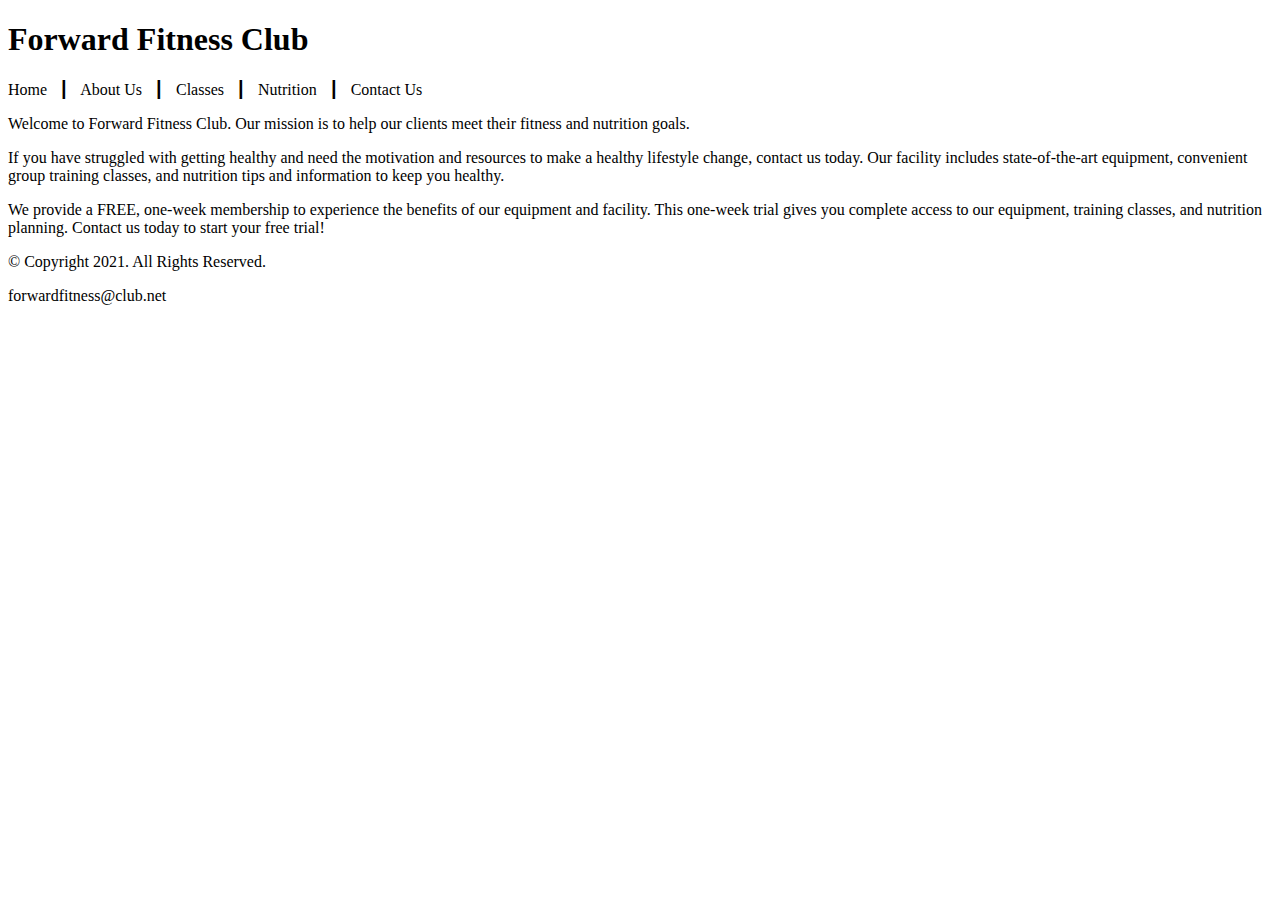
==== Fitness/index.html @ cd08a441 "Delete one index.html and add another" ====
<!DOCTYPE html>
<!-- This website template was created by: Prahalad Bhagavatula-->
<html lang="en">
    <head>
        <title>Forward Fitness Club></title>
        <meta charset="utf-8">
    </head>
    <body>
        <!-- Use header area for website name/logo -->
        <header>
            <h1>Forward Fitness Club</h1>
        </header>

        <!-- Use nav area to add hyperlinks to other pages within website -->
        <nav>
            <p>
                Home &nbsp; &#9475; &nbsp;
                About Us &nbsp; &#9475; &nbsp;
                Classes &nbsp; &#9475; &nbsp;
                Nutrition &nbsp; &#9475; &nbsp;
                Contact Us  
            </p>

        </nav>
        <!-- Use the main area to add main content of the webpage -->
        <main>
            <p>Welcome to Forward Fitness Club. Our mission is to help our clients meet their fitness and nutrition goals.</p>
            <p>If you have struggled with getting healthy and need the motivation and resources to make a healthy lifestyle change, contact us today. Our facility includes state-of-the-art equipment, convenient group training classes, and nutrition tips and information to keep you healthy.</p>
            <p>We provide a FREE, one-week membership to experience the benefits of our equipment and facility. This one-week trial gives you complete access to our equipment, training classes, and nutrition planning. Contact us today to start your free trial!</p>
        
        </main>
        
        <!--Use the footer area to add webpage footer content -->
        <footer>
            <p>&copy; Copyright 2021. All Rights Reserved.</p>
            <p>forwardfitness@club.net</p>
        </footer>
    </body>
</html>
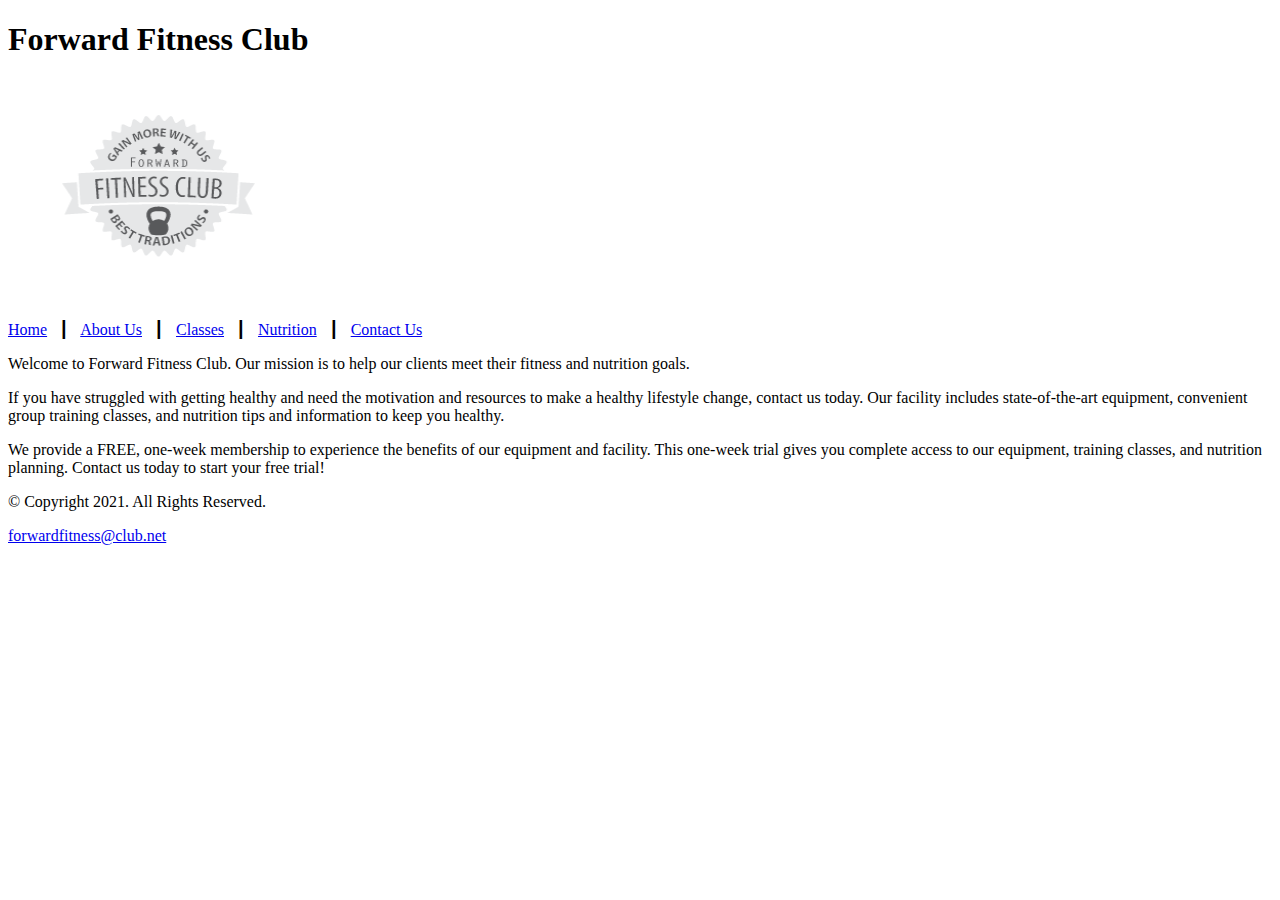
==== commit 1853dfb6: "Getting ready for Chapter 3 homework" ====
--- a/Fitness/index.html
+++ b/Fitness/index.html
@@ -1,39 +1,43 @@
 <!DOCTYPE html>
-<!-- This website template was created by: Prahalad Bhagavatula-->
+<!-- This website template was created by: Prahalad Bhagavatula; ISM 5994-->
 <html lang="en">
     <head>
         <title>Forward Fitness Club></title>
         <meta charset="utf-8">
     </head>
     <body>
-        <!-- Use header area for website name/logo -->
-        <header>
-            <h1>Forward Fitness Club</h1>
-        </header>
+        <div id="container">
+            <!-- Use header area for website name/logo -->
+            <header>
+                <h1>Forward Fitness Club</h1>
+                <a href="index.html"><img src="images/forward-fitness-logo.png" alt="Forward Fitness Club Logo" height="220" width="297"></a>
+            </header>
 
-        <!-- Use nav area to add hyperlinks to other pages within website -->
-        <nav>
-            <p>
-                Home &nbsp; &#9475; &nbsp;
-                About Us &nbsp; &#9475; &nbsp;
-                Classes &nbsp; &#9475; &nbsp;
-                Nutrition &nbsp; &#9475; &nbsp;
-                Contact Us  
-            </p>
+            <!-- Use nav area to add hyperlinks to other pages within website -->
+            <nav>
+                <p>
+                    <a href="index.html">Home</a> &nbsp; &#9475; &nbsp;
+                    <a href="about.html">About Us</a> &nbsp; &#9475; &nbsp;
+                    <a href="classes.html">Classes</a> &nbsp; &#9475; &nbsp;
+                    <a href="nutrition.html">Nutrition</a> &nbsp; &#9475; &nbsp;
+                    <a href="contact.html">Contact Us</a>  
+                </p>
 
-        </nav>
-        <!-- Use the main area to add main content of the webpage -->
-        <main>
-            <p>Welcome to Forward Fitness Club. Our mission is to help our clients meet their fitness and nutrition goals.</p>
-            <p>If you have struggled with getting healthy and need the motivation and resources to make a healthy lifestyle change, contact us today. Our facility includes state-of-the-art equipment, convenient group training classes, and nutrition tips and information to keep you healthy.</p>
-            <p>We provide a FREE, one-week membership to experience the benefits of our equipment and facility. This one-week trial gives you complete access to our equipment, training classes, and nutrition planning. Contact us today to start your free trial!</p>
-        
-        </main>
-        
-        <!--Use the footer area to add webpage footer content -->
-        <footer>
-            <p>&copy; Copyright 2021. All Rights Reserved.</p>
-            <p>forwardfitness@club.net</p>
-        </footer>
+            </nav>
+            <!-- Use the main area to add main content of the webpage -->
+            <main>
+                <div id="intro">
+                <p>Welcome to Forward Fitness Club. Our mission is to help our clients meet their fitness and nutrition goals.</p>
+                <p>If you have struggled with getting healthy and need the motivation and resources to make a healthy lifestyle change, contact us today. Our facility includes state-of-the-art equipment, convenient group training classes, and nutrition tips and information to keep you healthy.</p>
+                <p>We provide a FREE, one-week membership to experience the benefits of our equipment and facility. This one-week trial gives you complete access to our equipment, training classes, and nutrition planning. Contact us today to start your free trial!</p>
+                </div>
+            </main>
+            
+            <!--Use the footer area to add webpage footer content -->
+            <footer>
+                <p>&copy; Copyright 2021. All Rights Reserved.</p>
+                <p><a href="mailto:forwardfitness@club.net">forwardfitness@club.net</a></p>
+            </footer>
+        </div>
     </body>
 </html>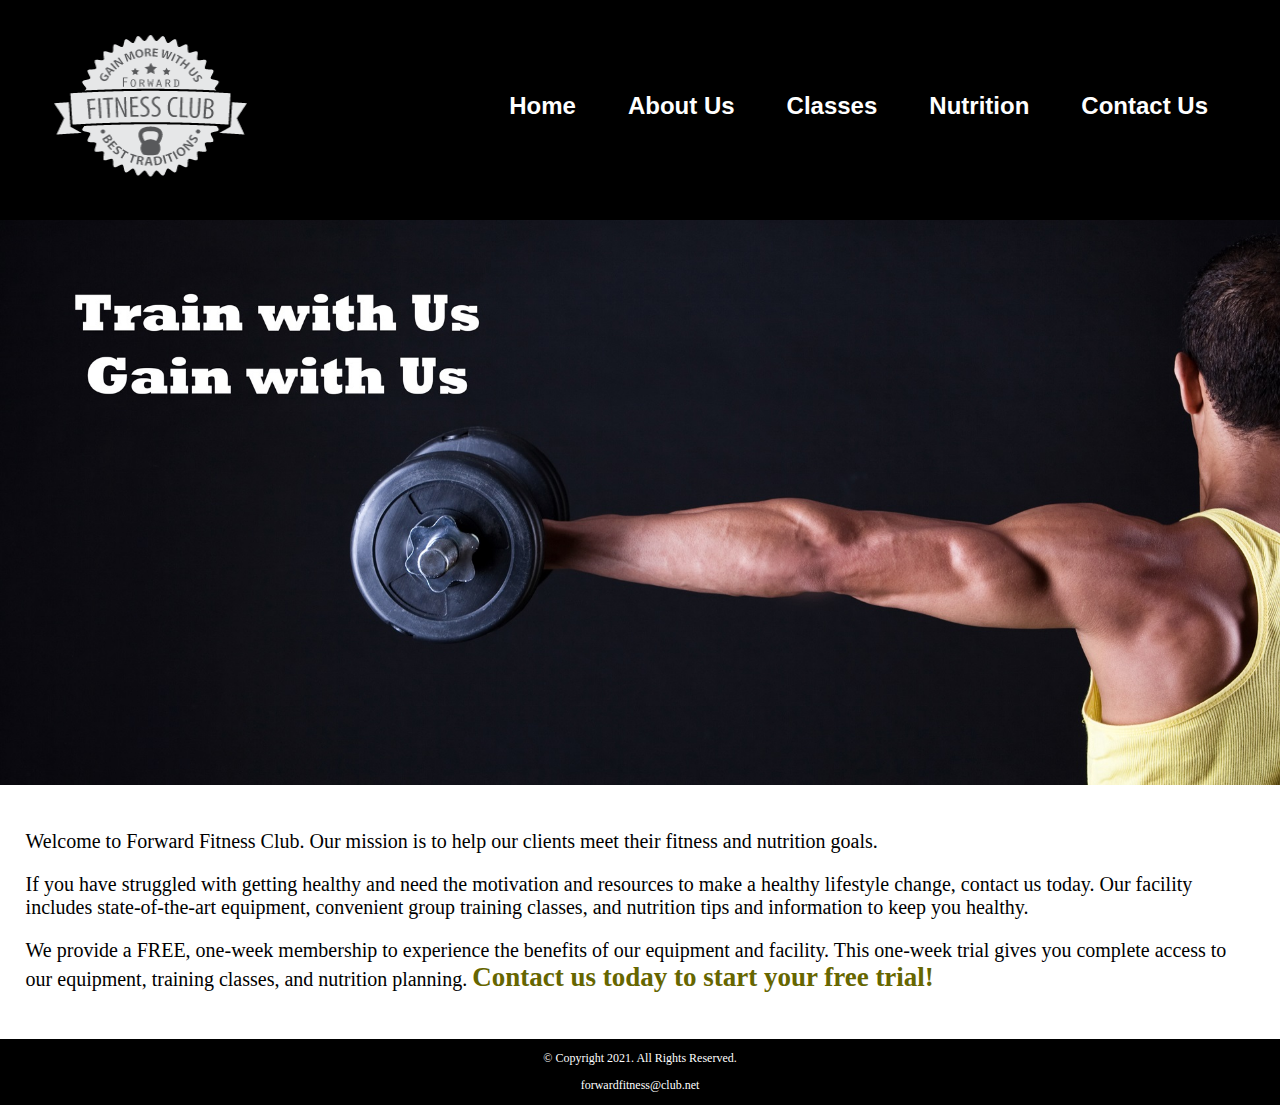
==== commit 8de0130e: "Chapter 4" ====
--- a/Fitness/index.html
+++ b/Fitness/index.html
@@ -4,32 +4,38 @@
     <head>
         <title>Forward Fitness Club></title>
         <meta charset="utf-8">
+        <link rel="stylesheet" href="css/styles.css">
     </head>
     <body>
         <div id="container">
             <!-- Use header area for website name/logo -->
             <header>
-                <h1>Forward Fitness Club</h1>
                 <a href="index.html"><img src="images/forward-fitness-logo.png" alt="Forward Fitness Club Logo" height="220" width="297"></a>
             </header>
 
             <!-- Use nav area to add hyperlinks to other pages within website -->
             <nav>
-                <p>
-                    <a href="index.html">Home</a> &nbsp; &#9475; &nbsp;
-                    <a href="about.html">About Us</a> &nbsp; &#9475; &nbsp;
-                    <a href="classes.html">Classes</a> &nbsp; &#9475; &nbsp;
-                    <a href="nutrition.html">Nutrition</a> &nbsp; &#9475; &nbsp;
-                    <a href="contact.html">Contact Us</a>  
-                </p>
+                <ul>
+                    <li><a href="index.html">Home</a></li> 
+                    <li><a href="about.html">About Us</a></li> 
+                    <li><a href="classes.html">Classes</a></li> 
+                    <li><a href="nutrition.html">Nutrition</a></li> 
+                    <li><a href="contact.html">Contact Us</a></li>  
+                </ul>
 
             </nav>
+
+             <!-- Hero Image --> 
+            <div id="hero">
+                <img src="images/hero-image.jpg" alt="left arm extended holding a weight">
+             </div>
+
             <!-- Use the main area to add main content of the webpage -->
             <main>
                 <div id="intro">
                 <p>Welcome to Forward Fitness Club. Our mission is to help our clients meet their fitness and nutrition goals.</p>
                 <p>If you have struggled with getting healthy and need the motivation and resources to make a healthy lifestyle change, contact us today. Our facility includes state-of-the-art equipment, convenient group training classes, and nutrition tips and information to keep you healthy.</p>
-                <p>We provide a FREE, one-week membership to experience the benefits of our equipment and facility. This one-week trial gives you complete access to our equipment, training classes, and nutrition planning. Contact us today to start your free trial!</p>
+                <p>We provide a FREE, one-week membership to experience the benefits of our equipment and facility. This one-week trial gives you complete access to our equipment, training classes, and nutrition planning. <span class="action">Contact us today to start your free trial!</span></p>
                 </div>
             </main>
             
--- a/Fitness/css/styles.css
+++ b/Fitness/css/styles.css
@@ -0,0 +1,125 @@
+/*
+Author: Prahalad Bhagavatula
+Date: 02/09/21
+File name: styles.css
+/*
+
+/* CSS Reset */
+body, header, nav, main, footer, h1, div, img {
+    margin: 0;
+    padding: 0;
+    border: 0;
+}
+
+body {
+    background-color: #000;
+}
+
+img {
+    max-width: 100%;
+    display: block;
+}
+
+/* Style rule for header */
+header {
+    width: 25%;
+    float: left;
+}
+
+/* Style rule for navigation are */
+nav{
+    width: 70%;
+    float: right;
+    margin: 5em 3em 0 0;
+}
+
+nav ul {
+    list-style-type: none;
+    margin: 0;
+    text-align: right;
+}
+
+nav li {
+    display: inline-block;
+    font-size: 1.5em;
+    font-family: Verdana, Arial, sans-serif;
+    font-weight: bold;
+
+
+}
+
+nav li a {
+    display: block;
+    color: #fff;
+    text-align: center;
+    padding: 0.5em 1em;
+    text-decoration: none;
+}
+
+/* Style rules for main content */
+main{
+    clear: left;
+    background-color: #fff;
+    padding: 2%;
+    font-size: 1.25em;
+}
+
+.action {
+    font-size: 1.35em;
+    color: #666600;
+    font-weight: bold;
+}
+
+#weights, #cardio, #training {
+   width: 29%;
+   float: left;
+   margin: 0 2%; 
+}
+
+#exercises {
+    clear: left;
+    border-top: 1px solid #000;
+    border-bottom: 1px solid #000;
+    background-color: #f2f2f2;
+    padding: 1% 2%;
+}
+
+#exercises dt {
+    font-weight: bold;
+}
+
+#exercises dd {
+    padding: 0.5% 1% 2% 0;
+}
+
+.external-link {
+    color: #666600;
+    font-weight: bold;
+    text-decoration: none;
+}
+
+#contact {
+    text-align: center;
+}
+
+#contact a {
+    color: #666600;
+    text-decoration: none;
+}
+
+.map {
+    border: 8px solid #000;
+}
+
+/* Style rules for footer content */
+footer p{
+    font-size: 0.75em;
+    text-align: center;
+    color: #fff;
+    padding: 0 1em;
+}
+
+footer p a {
+    color: #fff;
+    text-decoration: none;
+}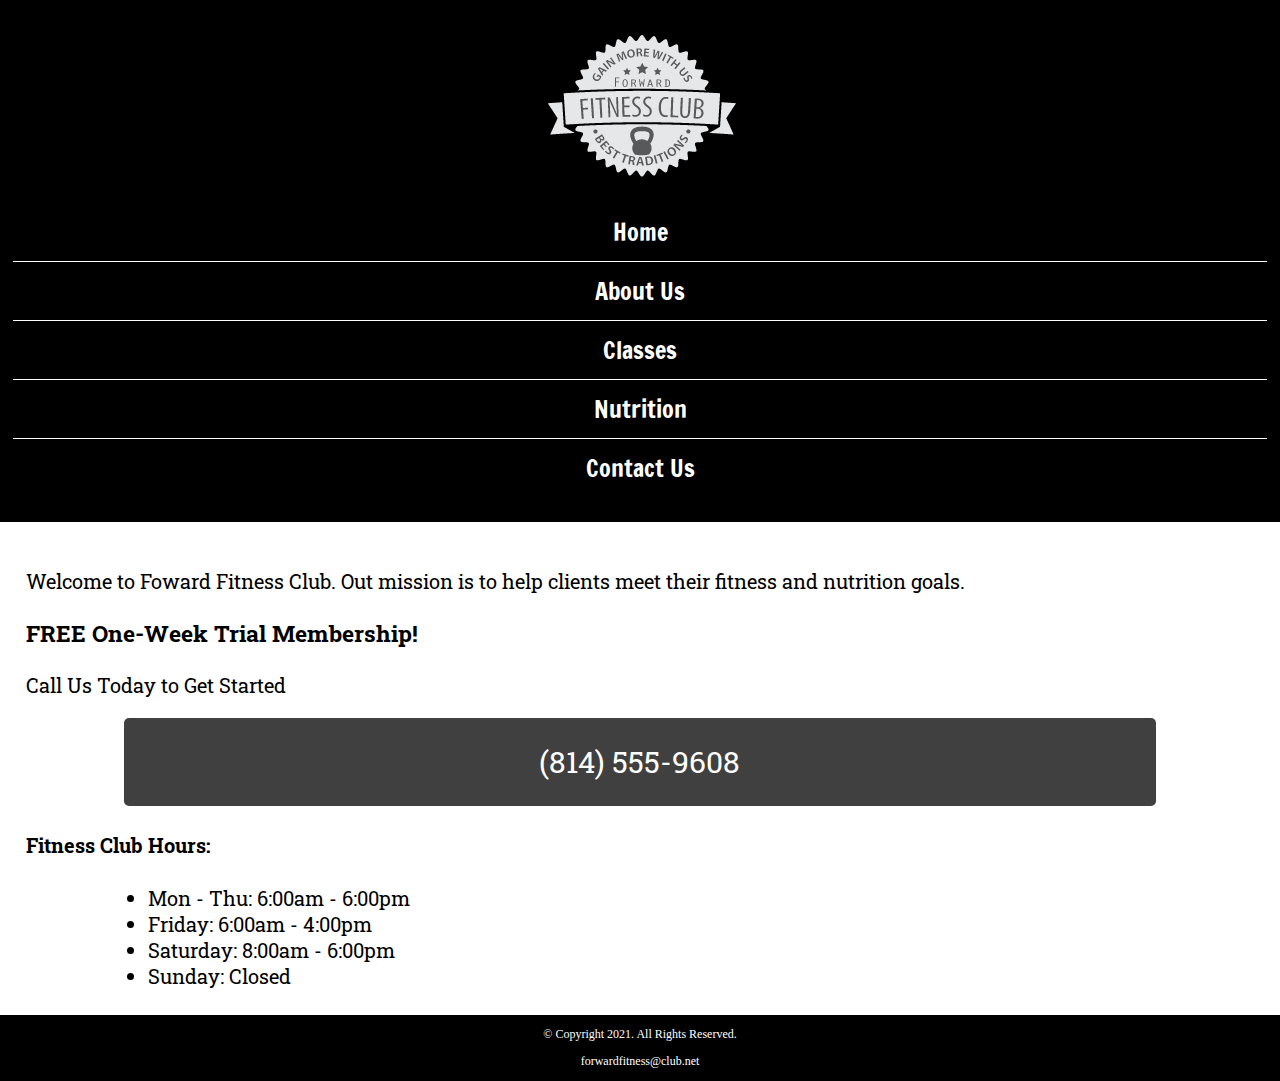
==== commit 39eb7780: "Chapter 5 edits" ====
--- a/Fitness/index.html
+++ b/Fitness/index.html
@@ -5,12 +5,14 @@
         <title>Forward Fitness Club></title>
         <meta charset="utf-8">
         <link rel="stylesheet" href="css/styles.css">
+        <meta name="viewport" content="width=device-width, initial-scale=1.0">
+        <link href="https://fonts.googleapis.com/css2?family=Francois+One&family=Roboto+Slab&display=swap" rel="stylesheet">
     </head>
     <body>
         <div id="container">
             <!-- Use header area for website name/logo -->
             <header>
-                <a href="index.html"><img src="images/forward-fitness-logo.png" alt="Forward Fitness Club Logo" height="220" width="297"></a>
+                <a href="index.html"><img src="images/forward-fitness-logo.png" alt="Forward Fitness Club Logo"></a>
             </header>
 
             <!-- Use nav area to add hyperlinks to other pages within website -->
@@ -26,13 +28,31 @@
             </nav>
 
              <!-- Hero Image --> 
-            <div id="hero">
+            <div id="hero" class="tablet-desktop">
                 <img src="images/hero-image.jpg" alt="left arm extended holding a weight">
              </div>
 
             <!-- Use the main area to add main content of the webpage -->
             <main>
-                <div id="intro">
+
+                <div class="mobile">
+                    <p>Welcome to Foward Fitness Club. Out mission is to help clients meet their fitness and nutrition goals.</p>
+
+                    <h3>FREE One-Week Trial Membership!</h3>
+                    <p>Call Us Today to Get Started</p>
+                    <p class="tel-link"><a href="tel:8145559608">(814) 555-9608</a></p>
+
+                    <h4>Fitness Club Hours:</h4>
+                    <ul class="hours">
+                        <li>Mon - Thu: 6:00am - 6:00pm</li>
+                        <li>Friday: 6:00am - 4:00pm</li>
+                        <li>Saturday: 8:00am - 6:00pm</li>
+                        <li>Sunday: Closed</li>
+                    </ul>
+
+                </div>
+
+                <div class="tablet-desktop">
                 <p>Welcome to Forward Fitness Club. Our mission is to help our clients meet their fitness and nutrition goals.</p>
                 <p>If you have struggled with getting healthy and need the motivation and resources to make a healthy lifestyle change, contact us today. Our facility includes state-of-the-art equipment, convenient group training classes, and nutrition tips and information to keep you healthy.</p>
                 <p>We provide a FREE, one-week membership to experience the benefits of our equipment and facility. This one-week trial gives you complete access to our equipment, training classes, and nutrition planning. <span class="action">Contact us today to start your free trial!</span></p>
--- a/Fitness/css/styles.css
+++ b/Fitness/css/styles.css
@@ -5,12 +5,13 @@
 /*
 
 /* CSS Reset */
-body, header, nav, main, footer, h1, div, img {
+body, header, nav, main, footer, h1, div, img, ul {
     margin: 0;
     padding: 0;
     border: 0;
 }
 
+/* Style rules for body and images */
 body {
     background-color: #000;
 }
@@ -20,48 +21,84 @@
     display: block;
 }
 
+/* Style rules for mobile viewport */ 
+
 /* Style rule for header */
 header {
-    width: 25%;
-    float: left;
+    position: -webkit-sticky;
+    position: sticky;
+    top: 0;
+    background-color: #000;
+    height: 190px;
+}
+
+header img {
+    margin: 0 auto;
 }
 
 /* Style rule for navigation are */
 nav{
-    width: 70%;
-    float: right;
-    margin: 5em 3em 0 0;
+    padding: 1%;
+    margin-bottom: 1%;
 }
 
 nav ul {
     list-style-type: none;
-    margin: 0;
-    text-align: right;
+    text-align: center;
 }
 
 nav li {
-    display: inline-block;
     font-size: 1.5em;
-    font-family: Verdana, Arial, sans-serif;
-    font-weight: bold;
+    font-family: 'Francois One', sans-serif;
+    border-top: 1px solid #fff;
+}
 
-
+nav li:first-child {
+    border-top: none;
 }
 
 nav li a {
     display: block;
     color: #fff;
-    text-align: center;
     padding: 0.5em 1em;
     text-decoration: none;
 }
 
+/* Show mobile class, hide tablet-dektop class */
+.mobile {
+    display: block;
+}
+
+.tablet-desktop {
+    display: none;
+}
+
 /* Style rules for main content */
-main{
-    clear: left;
+main {
     background-color: #fff;
     padding: 2%;
     font-size: 1.25em;
+    font-family: 'Roboto Slab', serif;
+}
+
+.tel-link {
+    background-color: #404040;
+    padding: 2%;
+    margin: 0 auto;
+    width: 80%;
+    text-align: center;
+    border-radius: 5px;
+}
+
+.tel-link a {
+    color: #fff;
+    text-decoration: none;
+    font-size: 1.5em;
+    display: block;
+}
+
+.hours {
+    margin-left: 10%;
 }
 
 .action {
@@ -71,12 +108,48 @@
 }
 
 #weights, #cardio, #training {
-   width: 29%;
-   float: left;
    margin: 0 2%; 
 }
 
-#exercises {
+.round{
+    border-radius: 8px;
+}
+
+.external-link {
+    color: #666600;
+    font-weight: bold;
+    text-decoration: none;
+}
+
+#contact {
+    text-align: center;
+}
+
+#contact .contact-email-link {
+    color: #666600;
+    text-decoration: none;
+}
+
+.map {
+    border: 2px solid #000;
+    width: 95%;
+    height: 50;
+}
+
+/* Style rules for footer content */
+footer p{
+    font-size: 0.75em;
+    text-align: center;
+    color: #fff;
+    padding: 0 1em;
+}
+
+footer p a {
+    color: #fff;
+    text-decoration: none;
+}
+
+/* #exercises {
     clear: left;
     border-top: 1px solid #000;
     border-bottom: 1px solid #000;
@@ -90,36 +163,4 @@
 
 #exercises dd {
     padding: 0.5% 1% 2% 0;
-}
-
-.external-link {
-    color: #666600;
-    font-weight: bold;
-    text-decoration: none;
-}
-
-#contact {
-    text-align: center;
-}
-
-#contact a {
-    color: #666600;
-    text-decoration: none;
-}
-
-.map {
-    border: 8px solid #000;
-}
-
-/* Style rules for footer content */
-footer p{
-    font-size: 0.75em;
-    text-align: center;
-    color: #fff;
-    padding: 0 1em;
-}
-
-footer p a {
-    color: #fff;
-    text-decoration: none;
-}+} */  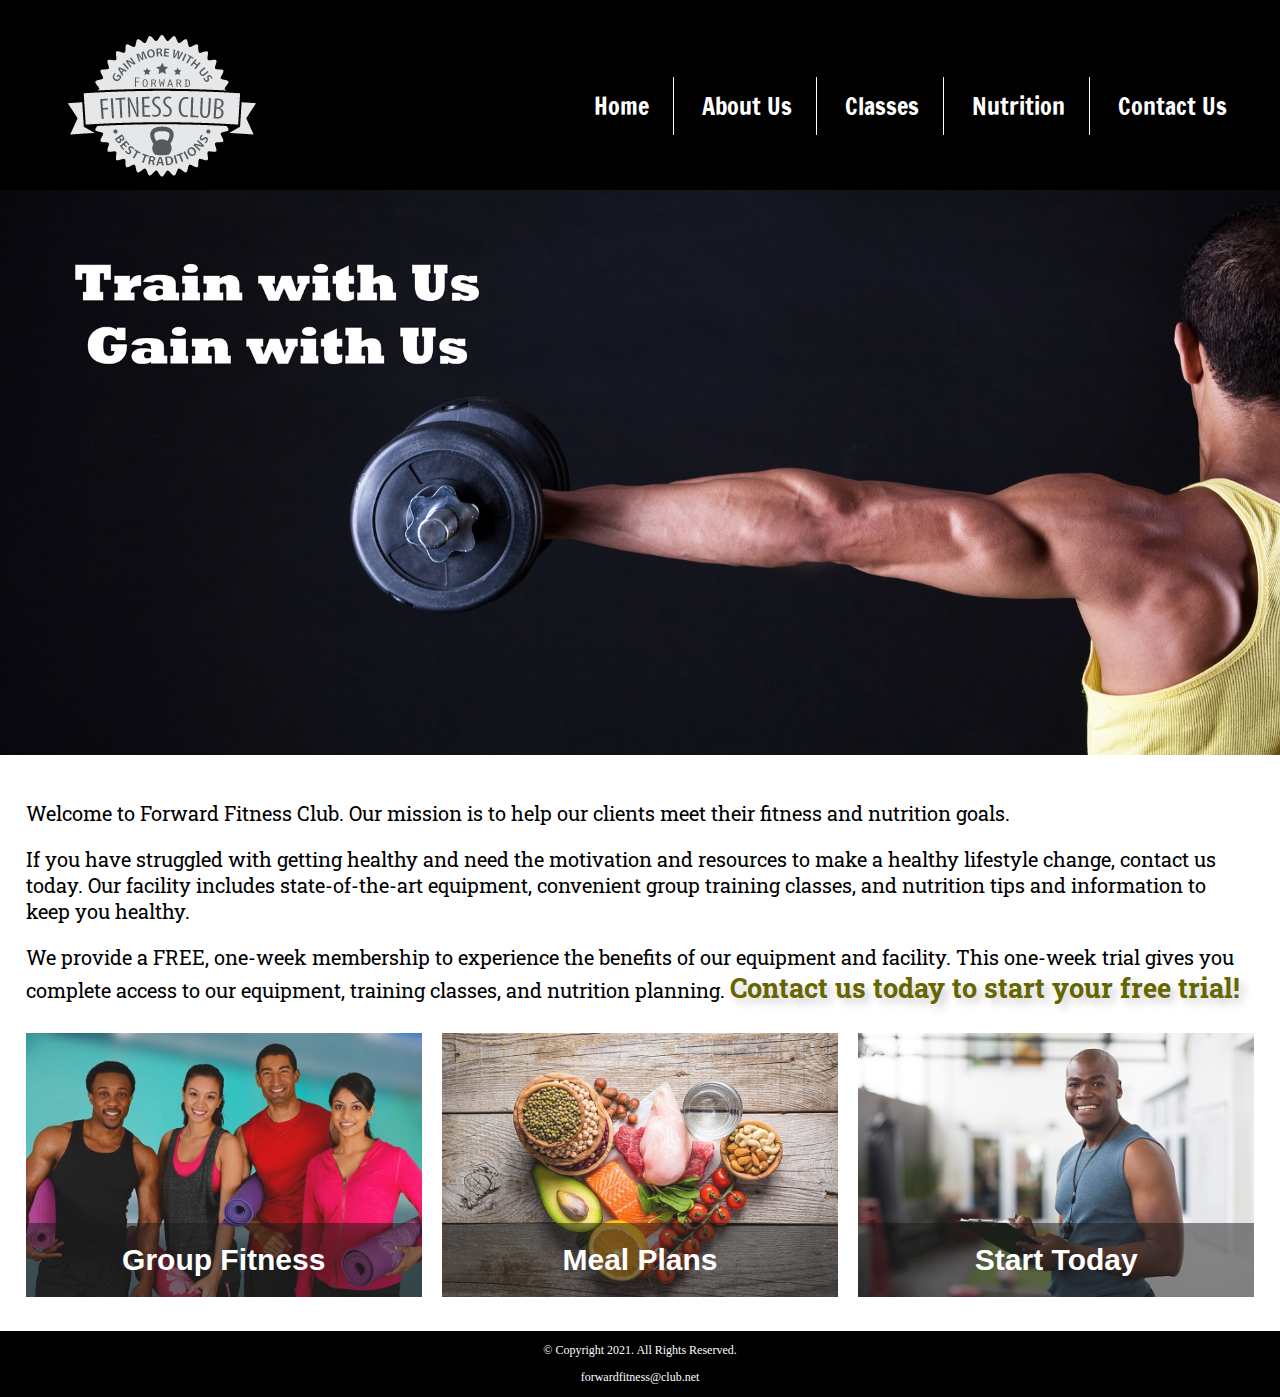
==== commit eb5d428f: "Chapter 7" ====
--- a/Fitness/index.html
+++ b/Fitness/index.html
@@ -7,6 +7,10 @@
         <link rel="stylesheet" href="css/styles.css">
         <meta name="viewport" content="width=device-width, initial-scale=1.0">
         <link href="https://fonts.googleapis.com/css2?family=Francois+One&family=Roboto+Slab&display=swap" rel="stylesheet">
+        <link rel= "shortcut icon" href="images/favican.ico">
+        <link rel="icon" type="image/png" sizes="180x180" href="images/favicon-32.png">
+        <link rel="apple-touch-icon" sizes="180x180" href="images/apple-touch-icon.png">
+        <link rel="icon" sizes="192x192" href="images/android-chrome-192.png">
     </head>
     <body>
         <div id="container">
@@ -54,8 +58,28 @@
 
                 <div class="tablet-desktop">
                 <p>Welcome to Forward Fitness Club. Our mission is to help our clients meet their fitness and nutrition goals.</p>
+                
                 <p>If you have struggled with getting healthy and need the motivation and resources to make a healthy lifestyle change, contact us today. Our facility includes state-of-the-art equipment, convenient group training classes, and nutrition tips and information to keep you healthy.</p>
+                
                 <p>We provide a FREE, one-week membership to experience the benefits of our equipment and facility. This one-week trial gives you complete access to our equipment, training classes, and nutrition planning. <span class="action">Contact us today to start your free trial!</span></p>
+                </div>
+
+                <div class="grid">
+                    <figure class="frame">
+                        <a href="classes.html"><img src="images/fitness-group.jpg" alt="group of fitness people"></a>
+                        <figcaption class="pic-text">Group Fitness</figcaption>
+                    </figure>
+
+                    <figure class="frame">
+                        <a href="classes.html"><img src="images/food-heart.jpg" alt="healthy food in the shape of a heart"></a>
+                        <figcaption class="pic-text">Meal Plans</figcaption>
+                    </figure>
+
+                    <figure class="frame">
+                        <a href="classes.html"><img src="images/personal-trainer.jpg" alt="personal trainer with a clipboard"></a>
+                        <figcaption class="pic-text">Start Today</figcaption>
+                    </figure>
+
                 </div>
             </main>
             
--- a/Fitness/css/styles.css
+++ b/Fitness/css/styles.css
@@ -5,7 +5,7 @@
 /*
 
 /* CSS Reset */
-body, header, nav, main, footer, h1, div, img, ul {
+body, header, nav, main, footer, h1, div, img, ul, figure, figcaption, section, article, aside {
     margin: 0;
     padding: 0;
     border: 0;
@@ -21,12 +21,15 @@
     display: block;
 }
 
+/* Style rule for box string applies to all elements */
+* {
+    box-sizing: border-box;
+}
+
 /* Style rules for mobile viewport */ 
 
 /* Style rule for header */
 header {
-    position: -webkit-sticky;
-    position: sticky;
     top: 0;
     background-color: #000;
     height: 190px;
@@ -50,6 +53,7 @@
 nav li {
     font-size: 1.5em;
     font-family: 'Francois One', sans-serif;
+    border: none;
     border-top: 1px solid #fff;
 }
 
@@ -81,6 +85,30 @@
     font-family: 'Roboto Slab', serif;
 }
 
+.mobile h3 {
+    text-shadow: 5px 5px 8px #ccc;
+}
+
+article {
+    padding: 2%;
+}
+
+article h3 {
+    text-align: center;
+}
+
+article img {
+    margin: 0 auto;
+}
+
+article ul  {
+    margin-left: 10%
+}
+
+article:nth-of-type(2){
+    background-color: rgba(204, 204, 204, 0.3);
+}
+
 .tel-link {
     background-color: #404040;
     padding: 2%;
@@ -105,6 +133,26 @@
     font-size: 1.35em;
     color: #666600;
     font-weight: bold;
+    text-shadow: 5px 5px 8px #ccc; 
+}
+
+.frame {
+    position: relative;
+    max-width: 450px;
+    margin: 2% auto;
+}
+
+.pic-text {
+    position: absolute;
+    bottom: 0;
+    background: rgba(0, 0, 0, 0.5);
+    color: #fff;
+    width: 100%;
+    padding: 20px;
+    text-align: center;
+    font-family: Verdana, Arial, sans-serif;
+    font-size: 1.5em;
+    font-weight: bold;
 }
 
 #weights, #cardio, #training {
@@ -133,7 +181,7 @@
 .map {
     border: 2px solid #000;
     width: 95%;
-    height: 50;
+    height: 50%;
 }
 
 /* Style rules for footer content */
@@ -149,18 +197,185 @@
     text-decoration: none;
 }
 
-/* #exercises {
-    clear: left;
-    border-top: 1px solid #000;
-    border-bottom: 1px solid #000;
-    background-color: #f2f2f2;
-    padding: 1% 2%;
-}
-
-#exercises dt {
-    font-weight: bold;
-}
-
-#exercises dd {
-    padding: 0.5% 1% 2% 0;
-} */  +/* Media Query for Tablet Viewport */
+@media screen and (min-width: 630px), print {
+    /* Tablet Viewport: Show tablet-desktop class, hide mobile class */
+    .tablet-desktop {
+        display: block;
+    }
+
+    .mobile {
+        display: none;
+    }
+
+    /* Tablet Viewport: Style rule for header */
+    header {
+        padding-bottom: 2%;
+    }
+
+    /* Tablet Viewport: Style rules for nav area */
+    nav li {
+        border-top: none;
+        display: inline-block;
+        border-right: 1px solid #fff;
+    }
+
+    nav li:last-child{
+        border-right: none;
+    }
+
+    nav li a {
+        padding: 0.1em 0.75em;
+    }
+
+    /* Tablet Viewport: Style rules for main content area */
+    main ul {
+        margin: 0 0 4% 10%;
+    }
+
+    .grid {
+        display: grid;
+        grid-template-columns: auto auto auto;
+        grid-gap: 20px;
+    }
+
+    .pic-text {
+        font-size: 1em;
+        padding: 10px;
+    }
+
+    aside {
+        text-align: center;
+        font-size: 1.25em;
+        font-style: italic;
+        font-weight: bold;
+        padding: 2%;
+        background-color: rgba(104, 204, 204, 0.5);
+        box-shadow: 5px 5px 8px #000;
+        text-shadow: 5px 5px 5px #b3b3b3;
+        border-radius: 0 15px;
+    }
+
+    .grid-item4 {
+        grid-column: 1 / span 3;
+    }
+    
+    #exercises {
+        border-top: 1px solid #000;
+        border-bottom: 1px solid #000;
+        background-color: #f2f2f2;
+        background: linear-gradient(to right, #ccc, #fff);
+        padding: 1% 2%;
+    }
+
+    #exercises dt {
+        font-weight: bold;
+    }
+
+    #exercises dd {
+        padding: 0.5% 1% 2% 0;
+    }   
+
+    .tel-num {
+        font-size: 1.25em;
+    }
+
+    .map {
+        width: 600px;
+        height: 450px;
+    }
+
+}
+
+/* Media Query for Desktop Viewport */
+@media screen and (min-width: 1015px), print {
+    /* Desktop Viewport: Style rule for header */
+    header {
+        width: 25%;
+        float: left;
+        padding-bottom: 0;
+    }
+
+    /* Desktop Viewport: Style rules for nav area */
+    nav {
+        float: right;
+        width: 70%;
+        margin: 4em 1em 0 0;
+    }
+
+    nav ul {
+        text-align: right;
+    }
+
+    nav li {
+        border: 0.5em 1em;
+    }
+
+    nav li a {
+        padding: 0.5em 1em;
+    }
+
+    nav li a:hover {
+        color: #000;
+        background-color: #fff;
+    }
+    
+    /* Desktop Viewport: Style Rules for main content */
+    main {
+        clear: left;
+    }
+
+   
+   
+    main h1 {
+        font-size: 1.8em;
+    }
+
+    article h3 {
+        font-size: 1.75em;
+    }
+
+    .pic-text{
+        font-size: 1.5em;
+        padding: 20px;
+    }
+
+    .frame {
+        opacity: 0.9;
+    }
+
+    .frame:hover {
+        opacity: 1;
+        box-shadow: 8px 8px 10px #808080;
+    }
+
+    #weights, #cardio, #training {
+        width: 29%;
+        float: left;
+        margin: 0 2%;
+    }
+
+    #exercises {
+        clear: left;
+    }
+
+}
+
+/* Media Query for Large Desktop Viewports */
+@media screen and (min-width: 1921px) {
+
+    #container {
+        width: 1920px;
+        margin: 0 auto;
+    }
+
+}
+
+/* Media Query for Print */
+@media print {
+
+    body {
+        background-color: #fff;
+        color: #000;
+    }
+}
